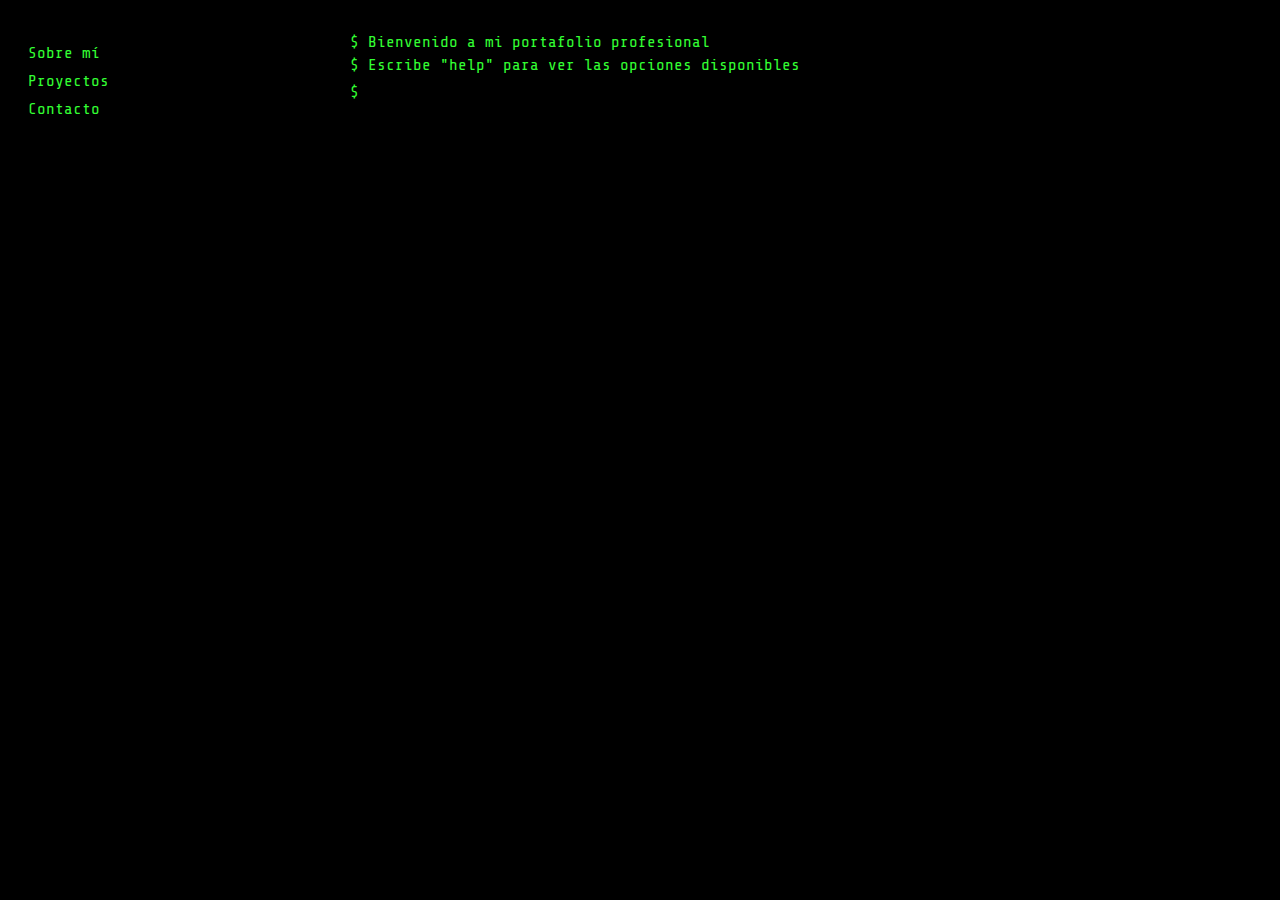
==== index.html @ 28742a30 "first commit" ====
<!DOCTYPE html>
<html lang="es">
<head>
    <meta charset="UTF-8">
    <meta name="viewport" content="width=device-width, initial-scale=1.0">
    <title>curriculum web</title>
    <link rel="stylesheet" href="styles.css">
    <link href="https://fonts.googleapis.com/css2?family=Share+Tech+Mono&display=swap" rel="stylesheet">
</head>
<body>
    <div id="sidebar">
        <ul>
            <li><a href="#" data-command="about">Sobre mí</a></li>
            <li><a href="#" data-command="projects">Proyectos</a></li>
            <li><a href="#" data-command="contact">Contacto</a></li>
        </ul>
    </div>
    
    <div id="terminal">
        <p>$ Bienvenido a mi portafolio profesional</p>
        <p>$ Escribe "help" para ver las opciones disponibles</p>
        <div id="output"></div>
        <span>$ </span><input type="text" id="command" autofocus>
    </div>
    <script src="script.js"></script>
</body>
</html>
---- styles.css ----
body {
    display: flex;
    background-color: black;
    color: #33ff33;
    font-family: 'Share Tech Mono', monospace;
    padding: 20px;
}

#sidebar {
    width: 200px;
    margin-right: 20px;
}

#sidebar ul {
    list-style-type: none;
    padding: 0;
}

#sidebar ul li {
    margin: 10px 0;
}

#sidebar ul li a {
    color: #33ff33;
    text-decoration: none;
}

#terminal {
    max-width: 800px;
    margin: 0 auto;
    flex-grow: 1;
}

input {
    background: none;
    border: none;
    color: #33ff33;
    font-size: 1.2em;
    font-family: 'Share Tech Mono', monospace;
    outline: none;
    width: 80%;
}

p {
    margin: 5px 0;
}

.glitch {
    animation: glitch 0.3s infinite;
}

@keyframes glitch {
    0% { text-shadow: 2px 2px 0 red; }
    25% { text-shadow: -2px -2px 0 lime; }
    50% { text-shadow: 2px -2px 0 blue; }
    75% { text-shadow: -2px 2px 0 yellow; }
    100% { text-shadow: 2px 2px 0 red; }
}
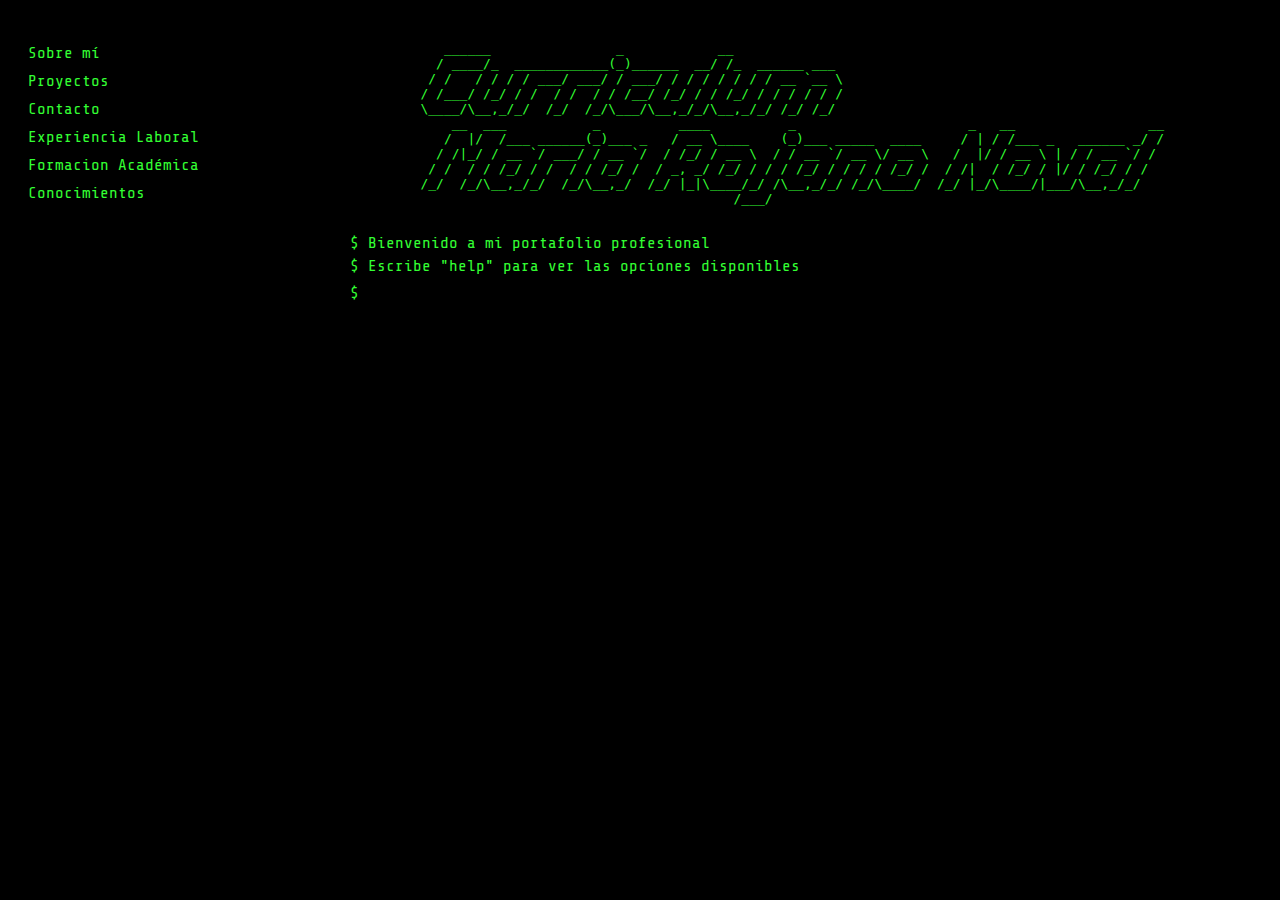
==== commit 28dc3eba: "titulo y retardo de escritura" ====
--- a/index.html
+++ b/index.html
@@ -8,15 +8,34 @@
     <link href="https://fonts.googleapis.com/css2?family=Share+Tech+Mono&display=swap" rel="stylesheet">
 </head>
 <body>
+
+
+
     <div id="sidebar">
         <ul>
             <li><a href="#" data-command="about">Sobre mí</a></li>
             <li><a href="#" data-command="projects">Proyectos</a></li>
             <li><a href="#" data-command="contact">Contacto</a></li>
+            <li><a href="#" data-command="workex">Experiencia Laboral</a></li>
+            <li><a href="#" data-command="education">Formacion Académica</a></li>
+            <li><a href="#" data-command="hskills">Conocimientos</a></li>
         </ul>
     </div>
     
     <div id="terminal">
+        <pre id="ascii-title">
+            ______                _            __                                                        
+           / ____/_  ____________(_)______  __/ /_  ______ ___                                           
+          / /   / / / / ___/ ___/ / ___/ / / / / / / / __ `__ \                                          
+         / /___/ /_/ / /  / /  / / /__/ /_/ / / /_/ / / / / / /                                          
+         \____/\__,_/_/  /_/  /_/\___/\__,_/_/\__,_/_/ /_/ /_/                                           
+             __  ___           _          ____          _                      _   __                 __
+            /  |/  /___ ______(_)___ _   / __ \____    (_)___ _____  ____     / | / /___ _   ______ _/ /
+           / /|_/ / __ `/ ___/ / __ `/  / /_/ / __ \  / / __ `/ __ \/ __ \   /  |/ / __ \ | / / __ `/ / 
+          / /  / / /_/ / /  / / /_/ /  / _, _/ /_/ / / / /_/ / / / / /_/ /  / /|  / /_/ / |/ / /_/ / /  
+         /_/  /_/\__,_/_/  /_/\__,_/  /_/ |_|\____/_/ /\__,_/_/ /_/\____/  /_/ |_/\____/|___/\__,_/_/   
+                                                 /___/   
+        </pre>
         <p>$ Bienvenido a mi portafolio profesional</p>
         <p>$ Escribe "help" para ver las opciones disponibles</p>
         <div id="output"></div>
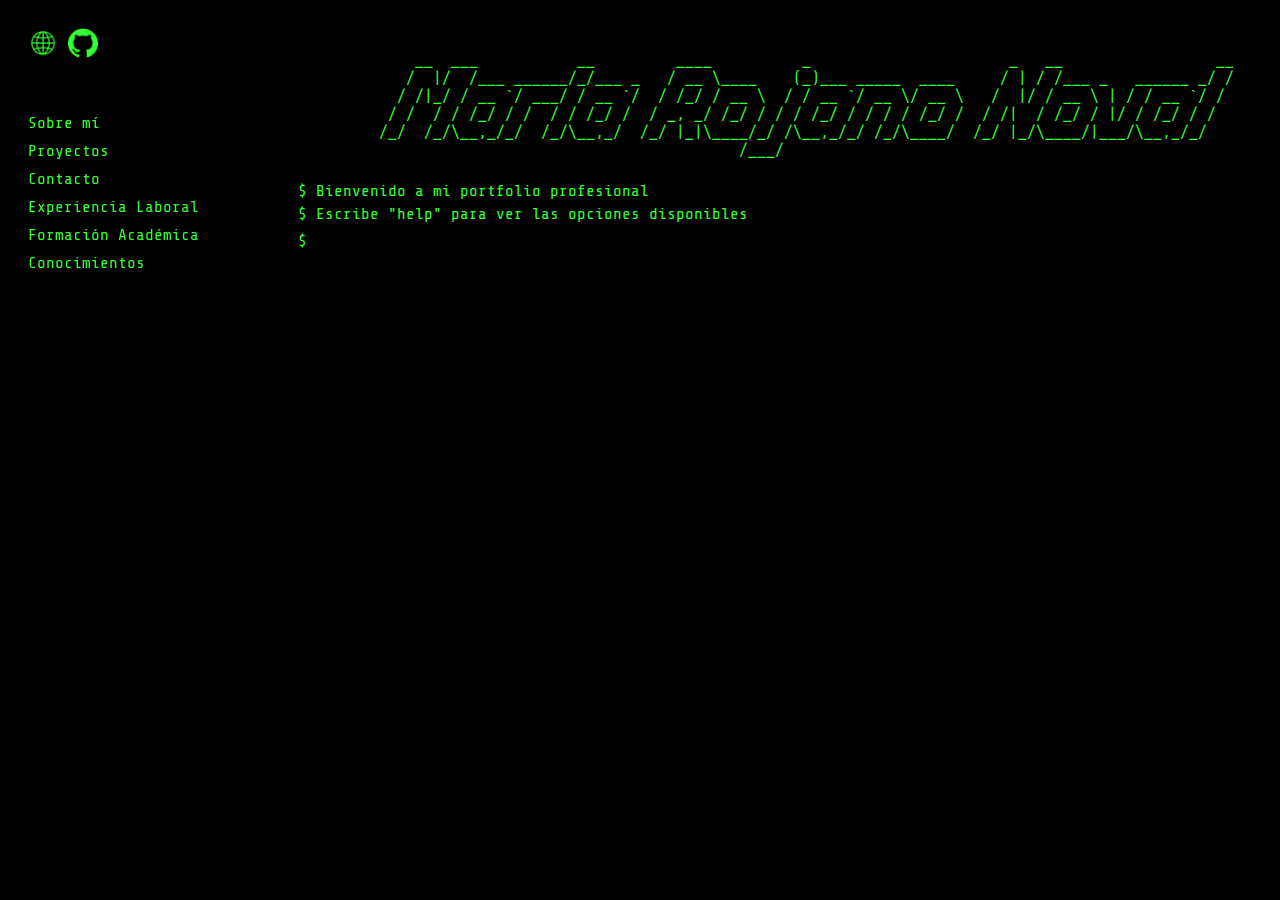
==== commit 60d4a9ba: "primera version" ====
--- a/index.html
+++ b/index.html
@@ -3,13 +3,21 @@
 <head>
     <meta charset="UTF-8">
     <meta name="viewport" content="width=device-width, initial-scale=1.0">
-    <title>curriculum web</title>
+    <title>Portfolio Maria Rojano Noval</title>
     <link rel="stylesheet" href="styles.css">
     <link href="https://fonts.googleapis.com/css2?family=Share+Tech+Mono&display=swap" rel="stylesheet">
 </head>
 <body>
 
-
+    <!-- Selector de idioma -->
+    <div id="language-selector" style="display: flex; gap: 10px; position: fixed;">
+        <a href="index_en.html">
+        <img src="trad.png" alt="Cambiar idioma" style="width: 30px; height: 30px;" >
+        </a>
+        <a href="https://github.com/MariaRN98">
+        <img src="github.png" alt="GitHub" style="width: 30px; height: 30px;" >
+        </a>
+    </div>
 
     <div id="sidebar">
         <ul>
@@ -17,26 +25,21 @@
             <li><a href="#" data-command="projects">Proyectos</a></li>
             <li><a href="#" data-command="contact">Contacto</a></li>
             <li><a href="#" data-command="workex">Experiencia Laboral</a></li>
-            <li><a href="#" data-command="education">Formacion Académica</a></li>
+            <li><a href="#" data-command="education">Formación Académica</a></li>
             <li><a href="#" data-command="hskills">Conocimientos</a></li>
         </ul>
     </div>
     
     <div id="terminal">
-        <pre id="ascii-title">
-            ______                _            __                                                        
-           / ____/_  ____________(_)______  __/ /_  ______ ___                                           
-          / /   / / / / ___/ ___/ / ___/ / / / / / / / __ `__ \                                          
-         / /___/ /_/ / /  / /  / / /__/ /_/ / / /_/ / / / / / /                                          
-         \____/\__,_/_/  /_/  /_/\___/\__,_/_/\__,_/_/ /_/ /_/                                           
-             __  ___           _          ____          _                      _   __                 __
-            /  |/  /___ ______(_)___ _   / __ \____    (_)___ _____  ____     / | / /___ _   ______ _/ /
+        <pre id="ascii-title">                                        
+             __  ___           __         ____          _                      _   __                 __
+            /  |/  /___ ______/_/___ _   / __ \____    (_)___ _____  ____     / | / /___ _   ______ _/ /
            / /|_/ / __ `/ ___/ / __ `/  / /_/ / __ \  / / __ `/ __ \/ __ \   /  |/ / __ \ | / / __ `/ / 
           / /  / / /_/ / /  / / /_/ /  / _, _/ /_/ / / / /_/ / / / / /_/ /  / /|  / /_/ / |/ / /_/ / /  
          /_/  /_/\__,_/_/  /_/\__,_/  /_/ |_|\____/_/ /\__,_/_/ /_/\____/  /_/ |_/\____/|___/\__,_/_/   
                                                  /___/   
         </pre>
-        <p>$ Bienvenido a mi portafolio profesional</p>
+        <p>$ Bienvenido a mi portfolio profesional</p>
         <p>$ Escribe "help" para ver las opciones disponibles</p>
         <div id="output"></div>
         <span>$ </span><input type="text" id="command" autofocus>
--- a/styles.css
+++ b/styles.css
@@ -7,8 +7,10 @@
 }
 
 #sidebar {
+    position: fixed;
     width: 200px;
     margin-right: 20px;
+    margin-top: 70px;
 }
 
 #sidebar ul {
@@ -26,9 +28,11 @@
 }
 
 #terminal {
-    max-width: 800px;
+    max-width: 1000px;
     margin: 0 auto;
     flex-grow: 1;
+    margin-left: 270px;
+    margin-right: 50px; 
 }
 
 input {
@@ -45,14 +49,12 @@
     margin: 5px 0;
 }
 
-.glitch {
-    animation: glitch 0.3s infinite;
+pre {
+    color: #33ff33;
+    font-size: 1em;
+    font-family: 'Share Tech Mono', monospace;
+    margin: 5px 0;
 }
 
-@keyframes glitch {
-    0% { text-shadow: 2px 2px 0 red; }
-    25% { text-shadow: -2px -2px 0 lime; }
-    50% { text-shadow: 2px -2px 0 blue; }
-    75% { text-shadow: -2px 2px 0 yellow; }
-    100% { text-shadow: 2px 2px 0 red; }
-}
+
+
